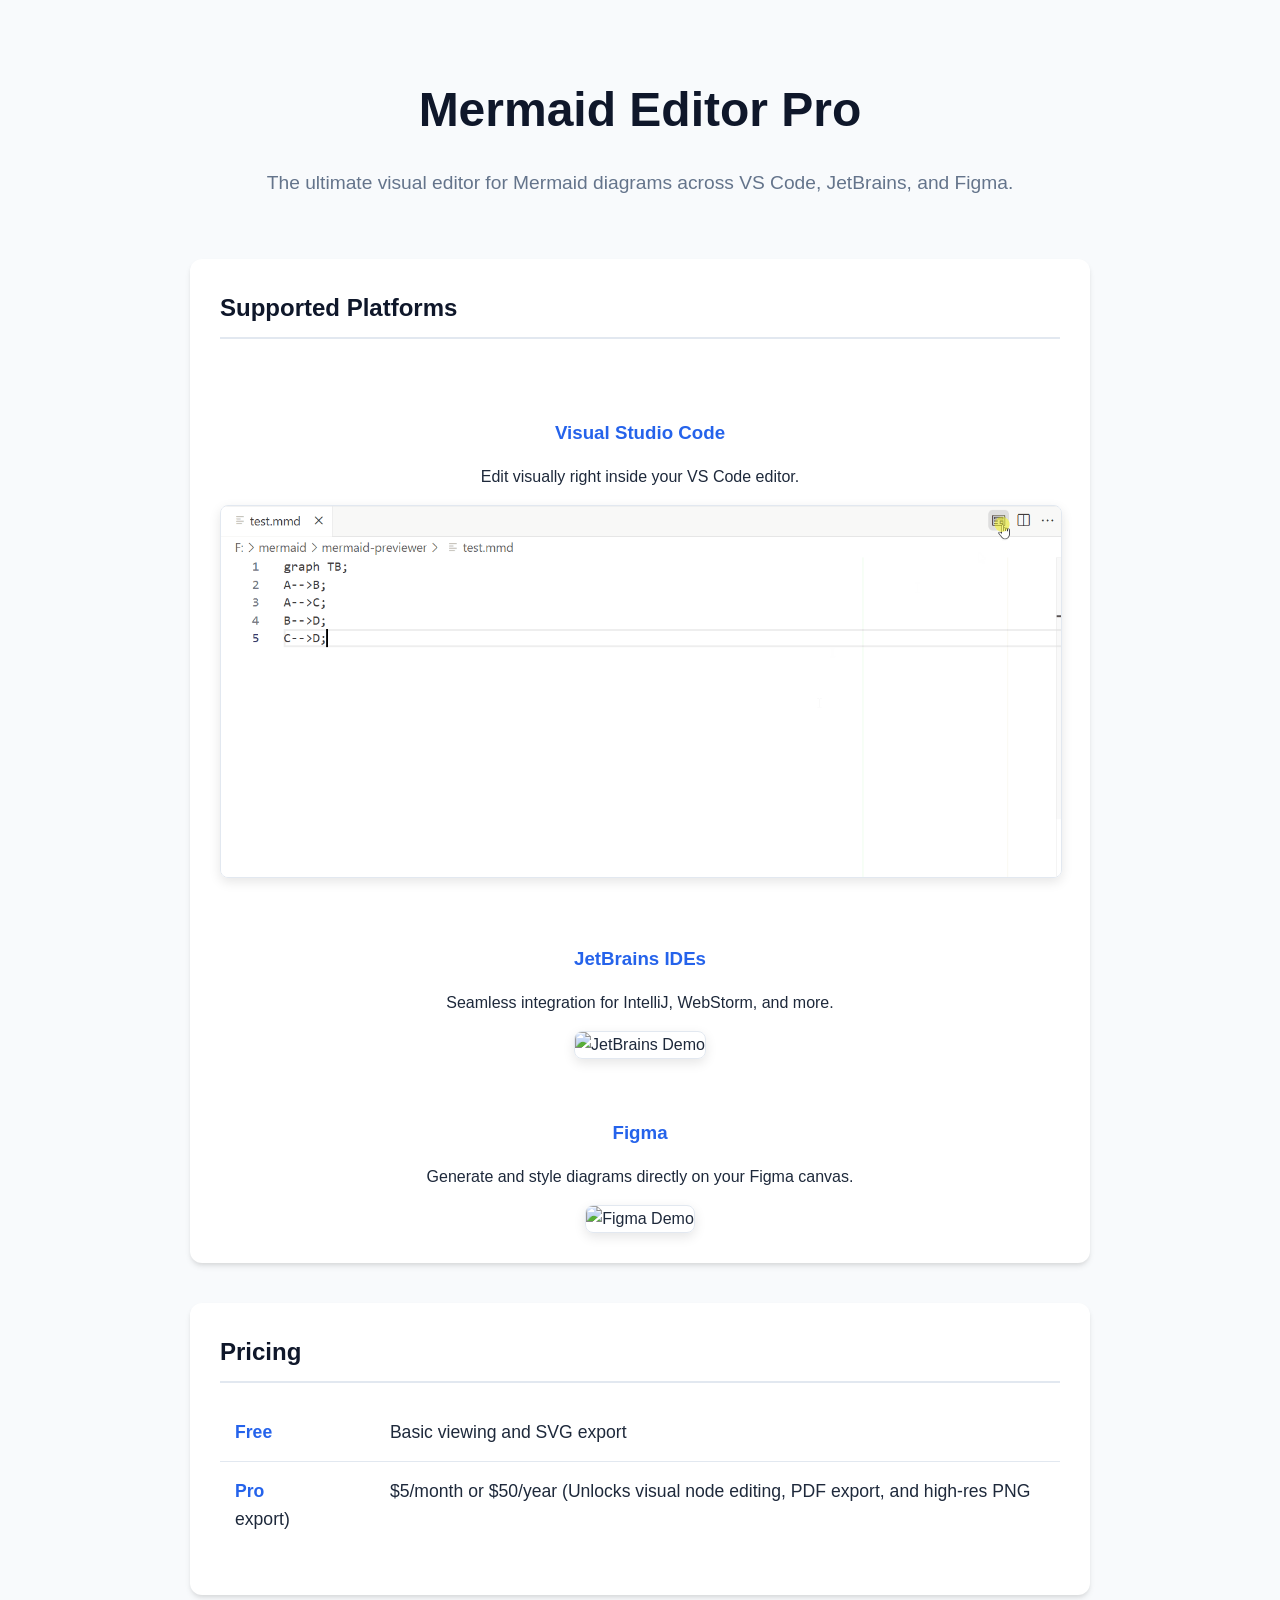
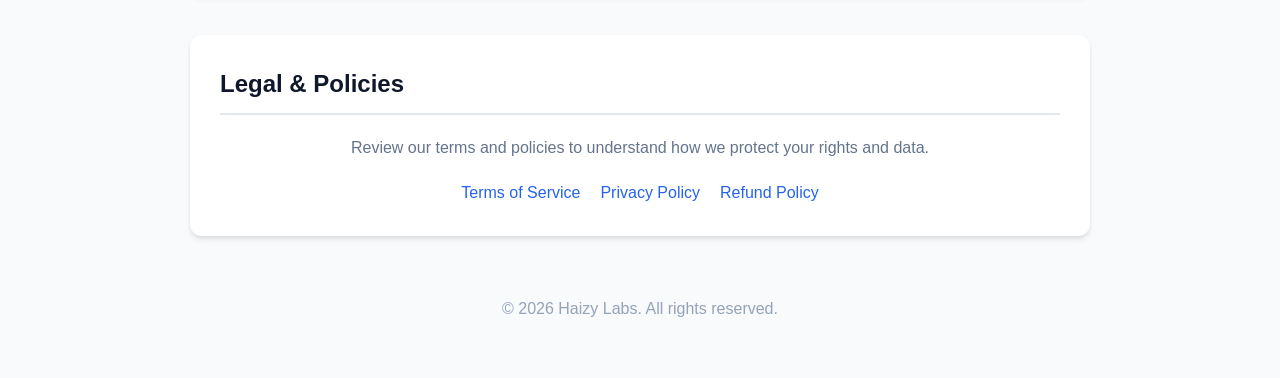
==== index.html @ 595f4f53 "docs: update image links and policy URLs to use new absolute domain paths" ====
<!DOCTYPE html>
<html lang="en">
<head>
    <meta charset="UTF-8">
    <meta name="viewport" content="width=device-width, initial-scale=1.0">
    <title>Mermaid Editor Pro</title>
    <link rel="stylesheet" href="style.css">
</head>
<body>
    <div class="container">
        <header>
            <h1>Mermaid Editor Pro</h1>
            <p class="subtitle">The ultimate visual editor for Mermaid diagrams across VS Code, JetBrains, and Figma.</p>
        </header>

        <div class="section platforms">
            <h2>Supported Platforms</h2>
            
            <div class="platform-card">
                <h3>Visual Studio Code</h3>
                <p>Edit visually right inside your VS Code editor.</p>
                <img src="./assets/mermaid-vscode.gif" alt="VS Code Demo" class="demo-gif">
            </div>

            <div class="platform-card">
                <h3>JetBrains IDEs</h3>
                <p>Seamless integration for IntelliJ, WebStorm, and more.</p>
                <img src="./assets/mermaid-idea.gif" alt="JetBrains Demo" class="demo-gif">
            </div>

            <div class="platform-card">
                <h3>Figma</h3>
                <p>Generate and style diagrams directly on your Figma canvas.</p>
                <img src="./assets/mermaid-figma.gif" alt="Figma Demo" class="demo-gif">
            </div>
        </div>

        <div class="section" id="pricing">
            <h2>Pricing</h2>
            <ul class="pricing-list">
                <li><strong>Free</strong> Basic viewing and SVG export</li>
                <li><strong>Pro</strong> $5/month or $50/year (Unlocks visual node editing, PDF export, and high-res PNG export)</li>
            </ul>
        </div>

        <div class="section">
            <h2>Legal & Policies</h2>
            <p style="text-align: center; color: #64748b;">Review our terms and policies to understand how we protect your rights and data.</p>
            <div class="legal-links">
                <a href="terms.html">Terms of Service</a>
                <a href="privacy.html">Privacy Policy</a>
                <a href="refund.html">Refund Policy</a>
            </div>
        </div>

        <footer>
            <p>&copy; 2026 Haizy Labs. All rights reserved.</p>
        </footer>
    </div>
</body>
</html>
---- style.css ----
:root {
    --primary-color: #2563eb;
    --bg-color: #f8fafc;
    --text-color: #1e293b;
    --card-bg: #ffffff;
}
body {
    font-family: -apple-system, BlinkMacSystemFont, "Segoe UI", Roboto, Helvetica, Arial, sans-serif;
    line-height: 1.6;
    color: var(--text-color);
    background-color: var(--bg-color);
    margin: 0;
    padding: 0;
}
.container {
    max-width: 900px;
    margin: 0 auto;
    padding: 40px 20px;
}
header {
    text-align: center;
    margin-bottom: 60px;
}
h1 {
    font-size: 3em;
    margin-bottom: 10px;
    color: #0f172a;
}
.subtitle {
    font-size: 1.2em;
    color: #64748b;
    margin-bottom: 30px;
}
.section {
    background: var(--card-bg);
    border-radius: 12px;
    padding: 30px;
    margin-bottom: 40px;
    box-shadow: 0 4px 6px -1px rgba(0, 0, 0, 0.1), 0 2px 4px -1px rgba(0, 0, 0, 0.06);
}
h2 {
    border-bottom: 2px solid #e2e8f0;
    padding-bottom: 10px;
    margin-top: 0;
    color: #0f172a;
}
.platforms {
    display: flex;
    flex-direction: column;
    gap: 40px;
}
.platform-card {
    text-align: center;
}
.platform-card h3 {
    margin-bottom: 15px;
    color: var(--primary-color);
}
.demo-gif {
    max-width: 100%;
    border-radius: 8px;
    box-shadow: 0 4px 12px rgba(0,0,0,0.1);
    border: 1px solid #e2e8f0;
}
.pricing-list, .legal-list {
    list-style: none;
    padding: 0;
}
.pricing-list li {
    padding: 15px;
    border-bottom: 1px solid #e2e8f0;
    font-size: 1.1em;
}
.pricing-list li:last-child {
    border-bottom: none;
}
.pricing-list strong {
    color: var(--primary-color);
    display: inline-block;
    width: 150px;
}
.legal-links {
    display: flex;
    gap: 20px;
    justify-content: center;
    margin-top: 20px;
}
a {
    color: var(--primary-color);
    text-decoration: none;
    font-weight: 500;
}
a:hover {
    text-decoration: underline;
}
footer {
    text-align: center;
    margin-top: 60px;
    color: #94a3b8;
}
.nav-bar {
    margin-bottom: 30px;
}
.nav-bar a {
    display: inline-flex;
    align-items: center;
    gap: 8px;
    color: #64748b;
    font-size: 1.1em;
}
.nav-bar a:hover {
    color: var(--primary-color);
}
.content-header {
    margin-bottom: 30px;
}
.content-header h1 {
    font-size: 2.5em;
    margin-bottom: 5px;
}
.content-header p {
    color: #64748b;
    margin-top: 0;
}
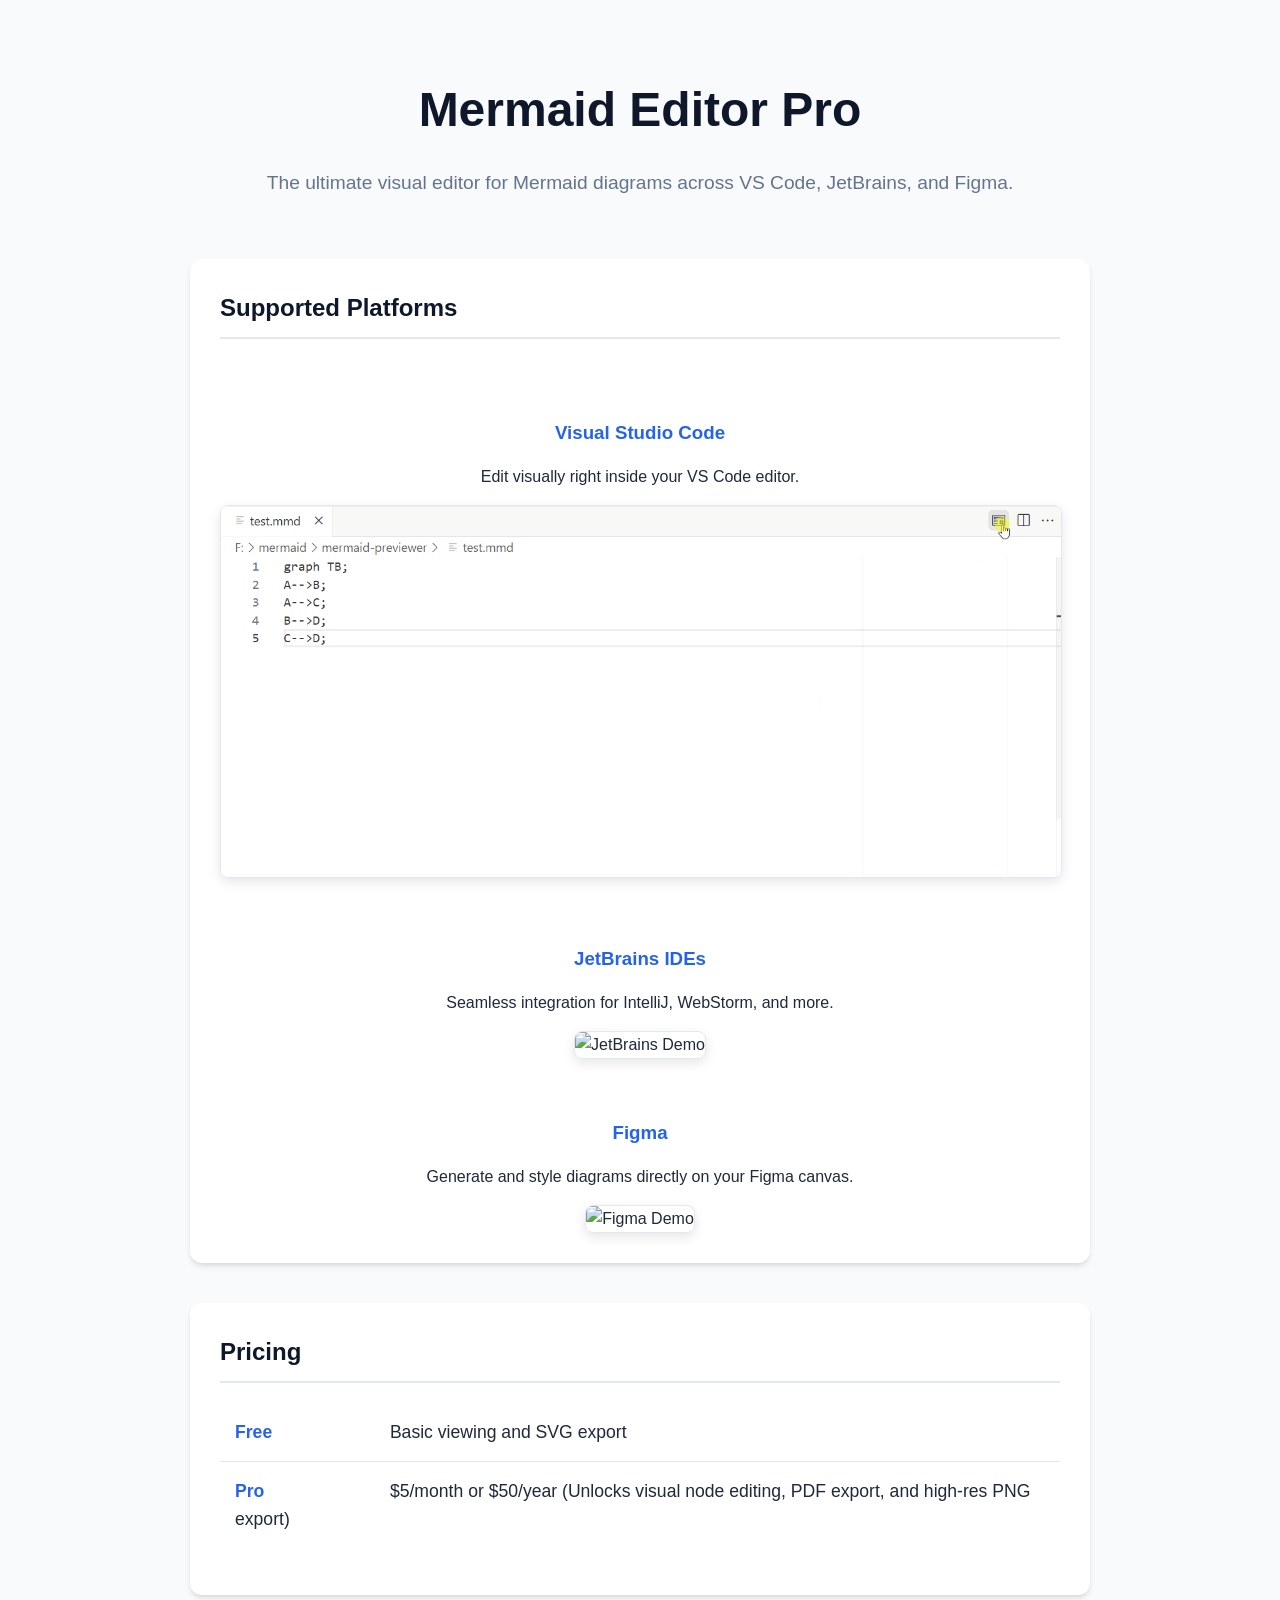
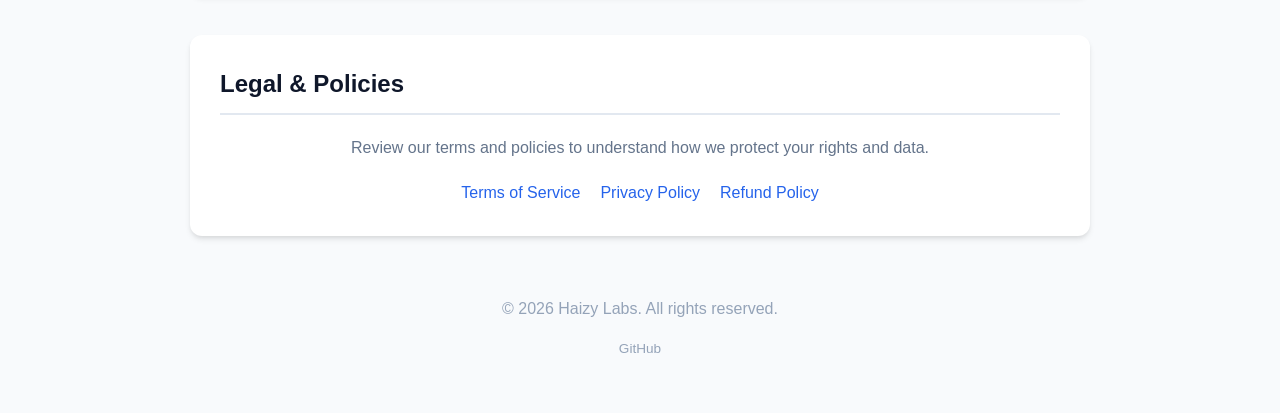
==== commit b91a665f: "docs: add GitHub link to footer" ====
--- a/index.html
+++ b/index.html
@@ -55,6 +55,9 @@
 
         <footer>
             <p>&copy; 2026 Haizy Labs. All rights reserved.</p>
+            <p style="font-size: 0.85rem; color: #94a3b8; margin-top: 4px;">
+                <a href="https://github.com/haizy-labs/haizy-labs.github.io" target="_blank" style="color: #94a3b8;">GitHub</a>
+            </p>
         </footer>
     </div>
 </body>
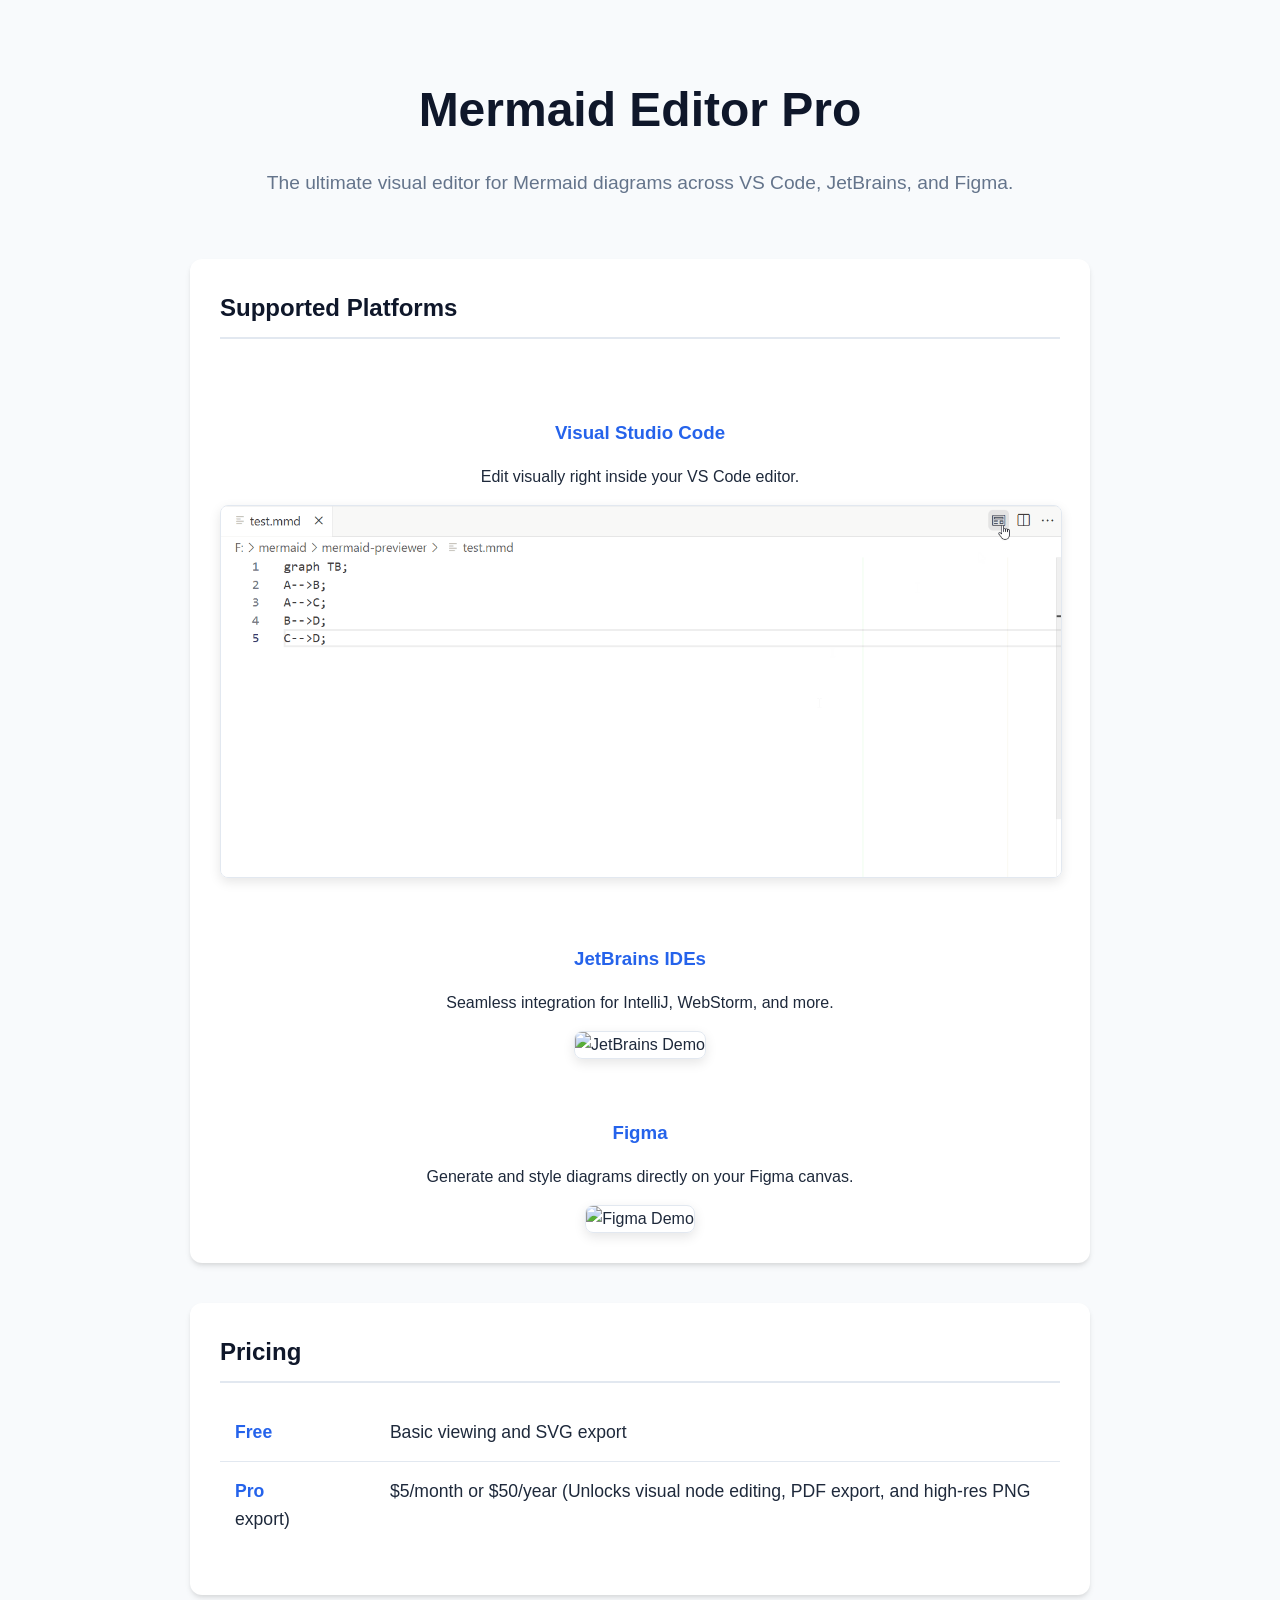
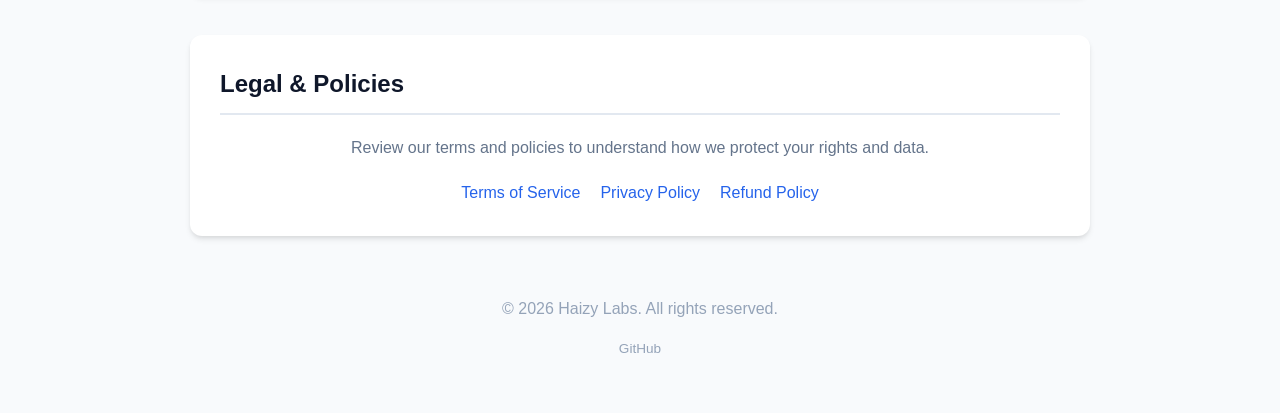
==== commit bb4c3768: "chore: trigger Pages redeploy" ====
--- a/index.html
+++ b/index.html
@@ -56,7 +56,7 @@
         <footer>
             <p>&copy; 2026 Haizy Labs. All rights reserved.</p>
             <p style="font-size: 0.85rem; color: #94a3b8; margin-top: 4px;">
-                <a href="https://github.com/haizy-labs/haizy-labs.github.io" target="_blank" style="color: #94a3b8;">GitHub</a>
+                <a href="https://github.com/haizy-labs/haizy-labs.github.io" target="_blank" rel="noopener" style="color: #94a3b8;">GitHub</a>
             </p>
         </footer>
     </div>
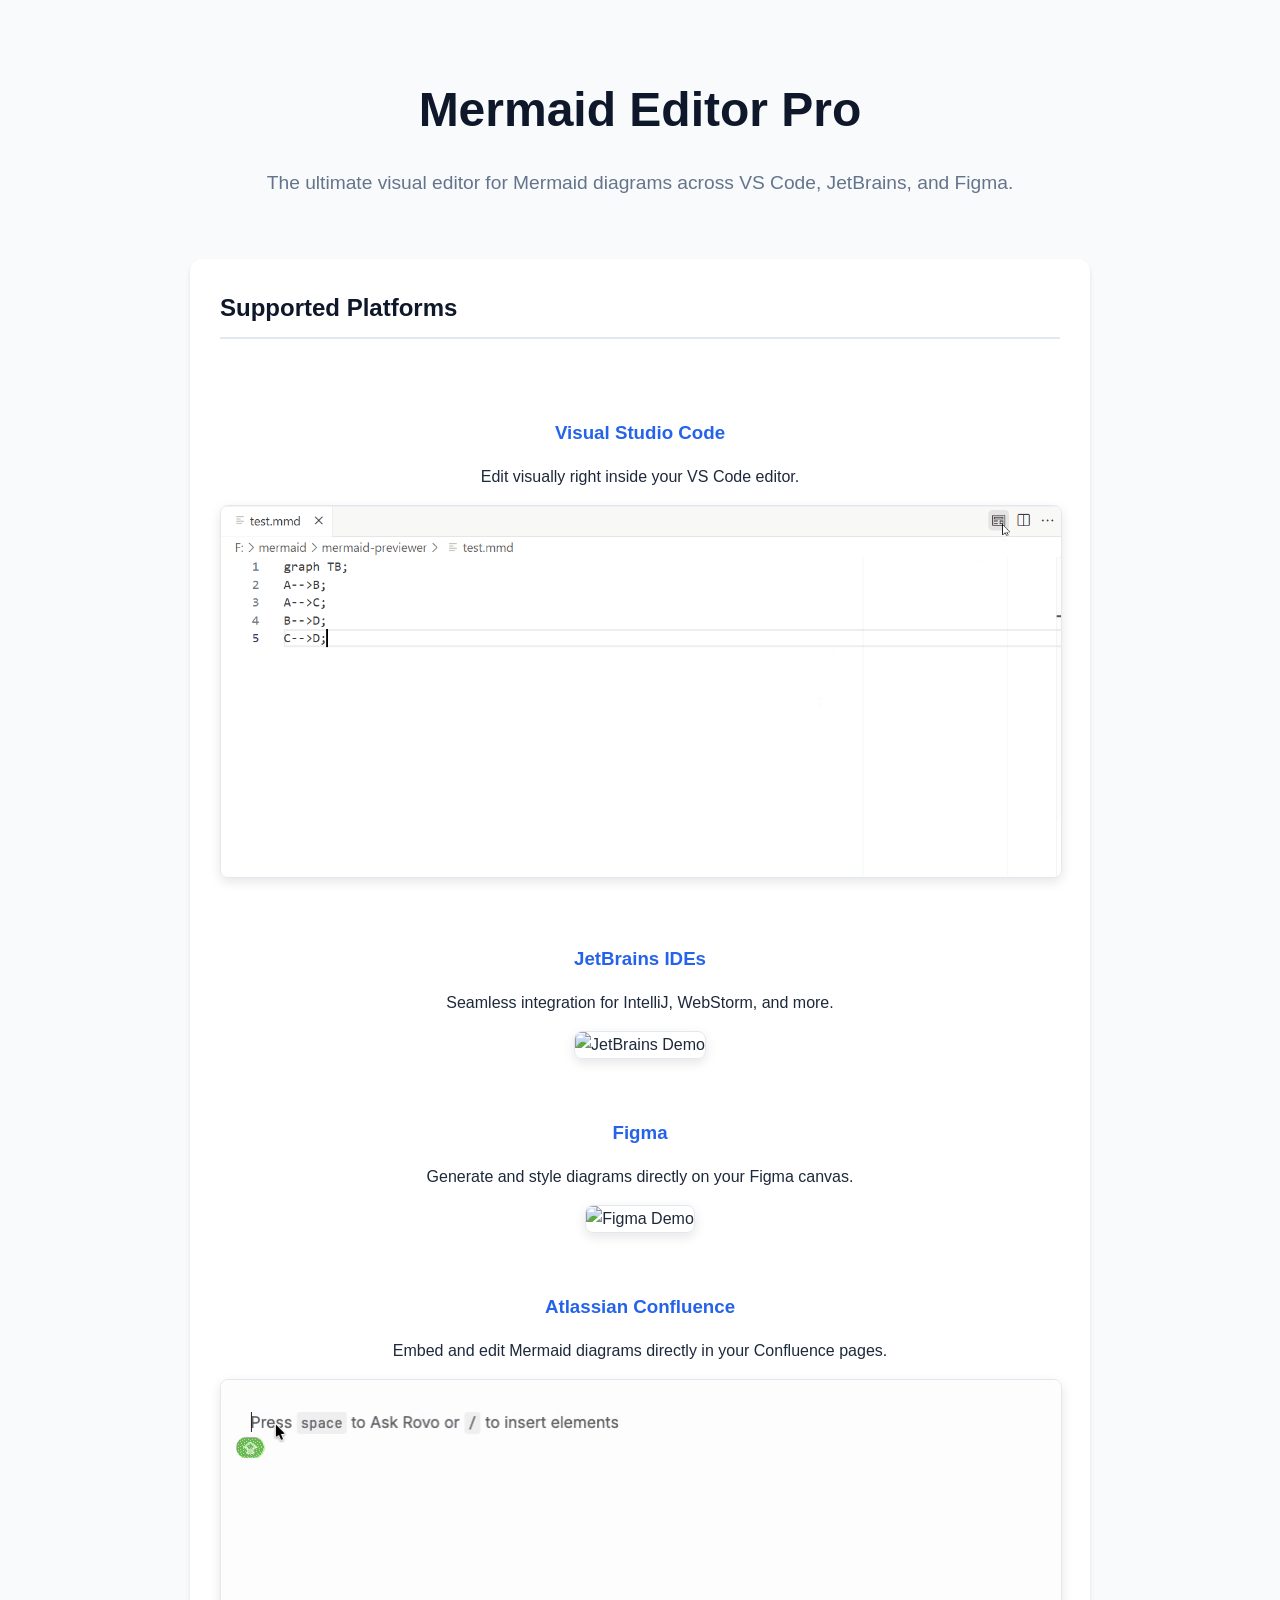
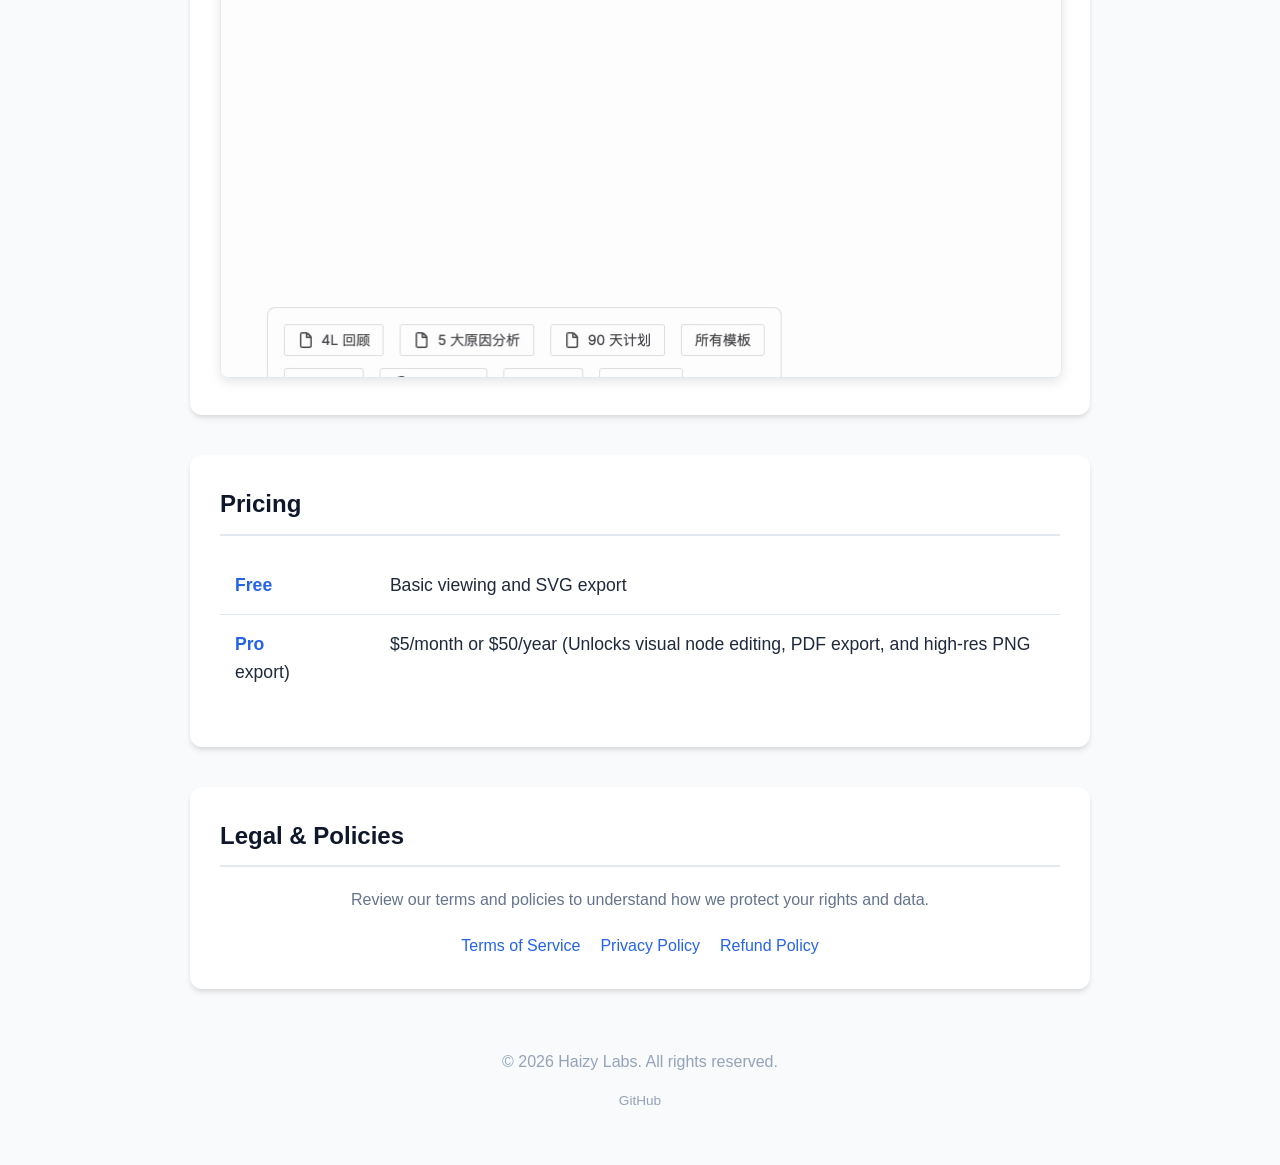
==== commit 4d68832b: "add Confluence platform card and update policy pages" ====
--- a/index.html
+++ b/index.html
@@ -33,6 +33,12 @@
                 <p>Generate and style diagrams directly on your Figma canvas.</p>
                 <img src="./assets/mermaid-figma.gif" alt="Figma Demo" class="demo-gif">
             </div>
+
+            <div class="platform-card">
+                <h3>Atlassian Confluence</h3>
+                <p>Embed and edit Mermaid diagrams directly in your Confluence pages.</p>
+                <img src="./assets/mermaid-confluence.gif" alt="Confluence Demo" class="demo-gif">
+            </div>
         </div>
 
         <div class="section" id="pricing">
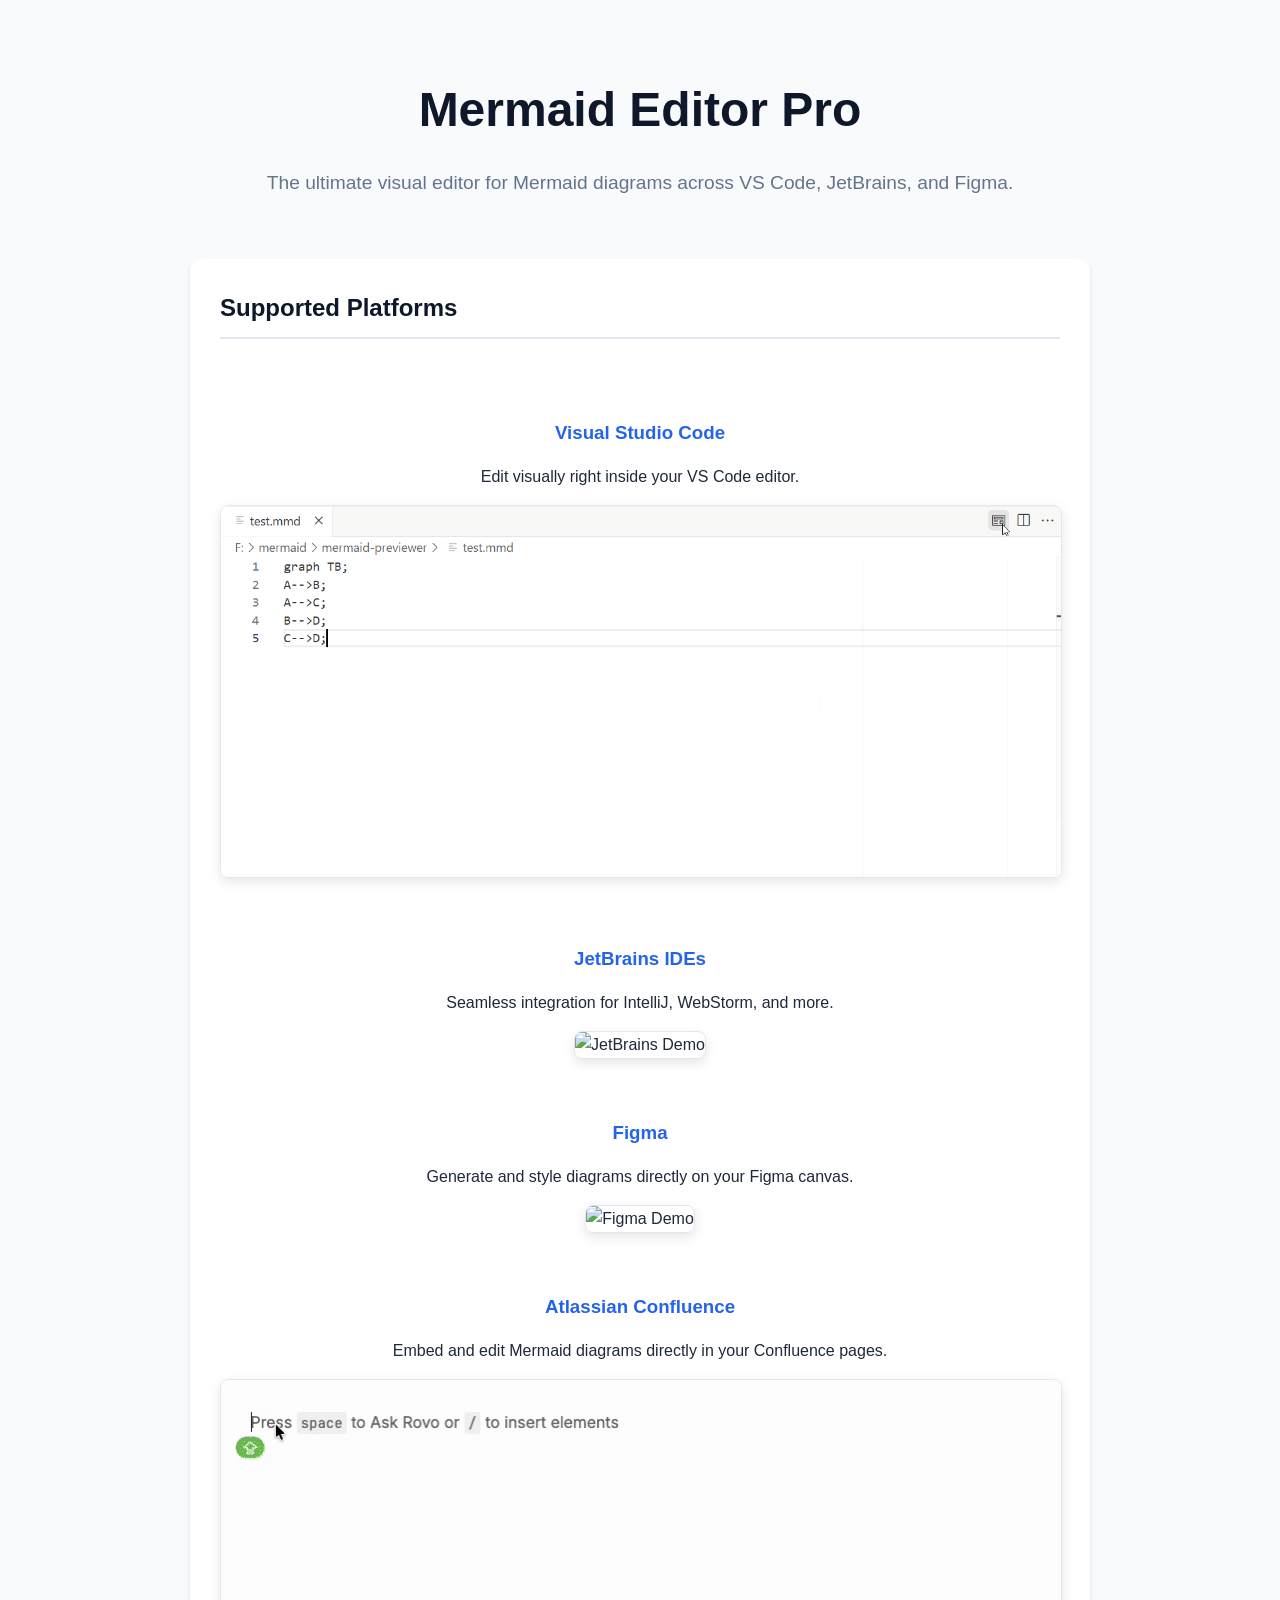
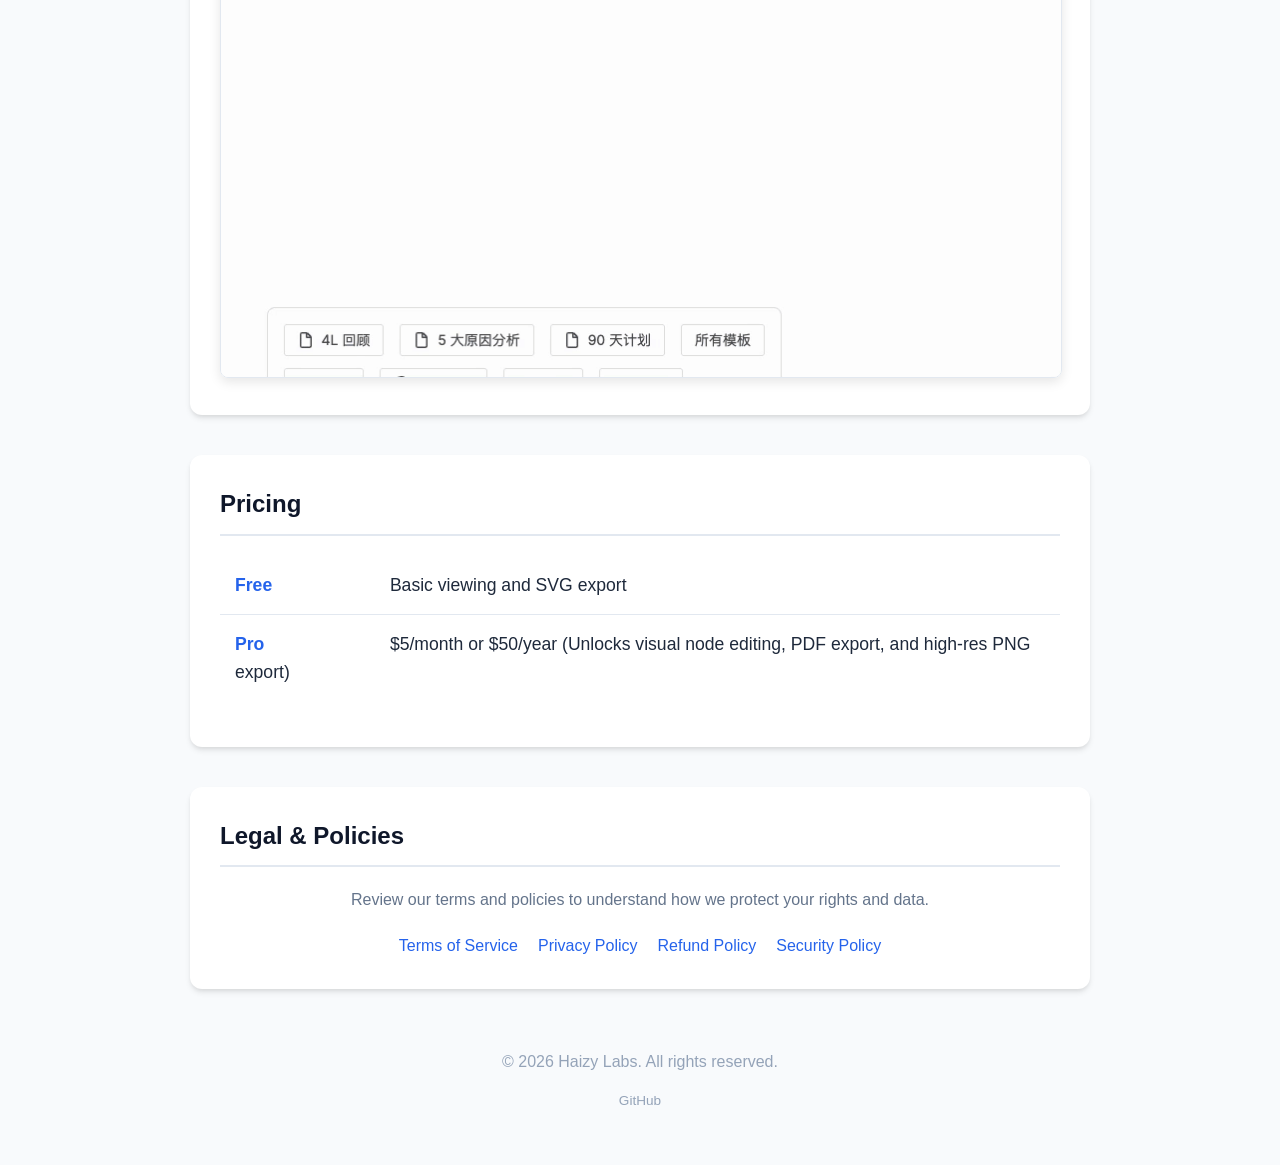
==== commit 53a3cedb: "docs: add Security Policy page for Atlassian Marketplace compliance" ====
--- a/index.html
+++ b/index.html
@@ -56,6 +56,7 @@
                 <a href="terms.html">Terms of Service</a>
                 <a href="privacy.html">Privacy Policy</a>
                 <a href="refund.html">Refund Policy</a>
+                <a href="security.html">Security Policy</a>
             </div>
         </div>
 
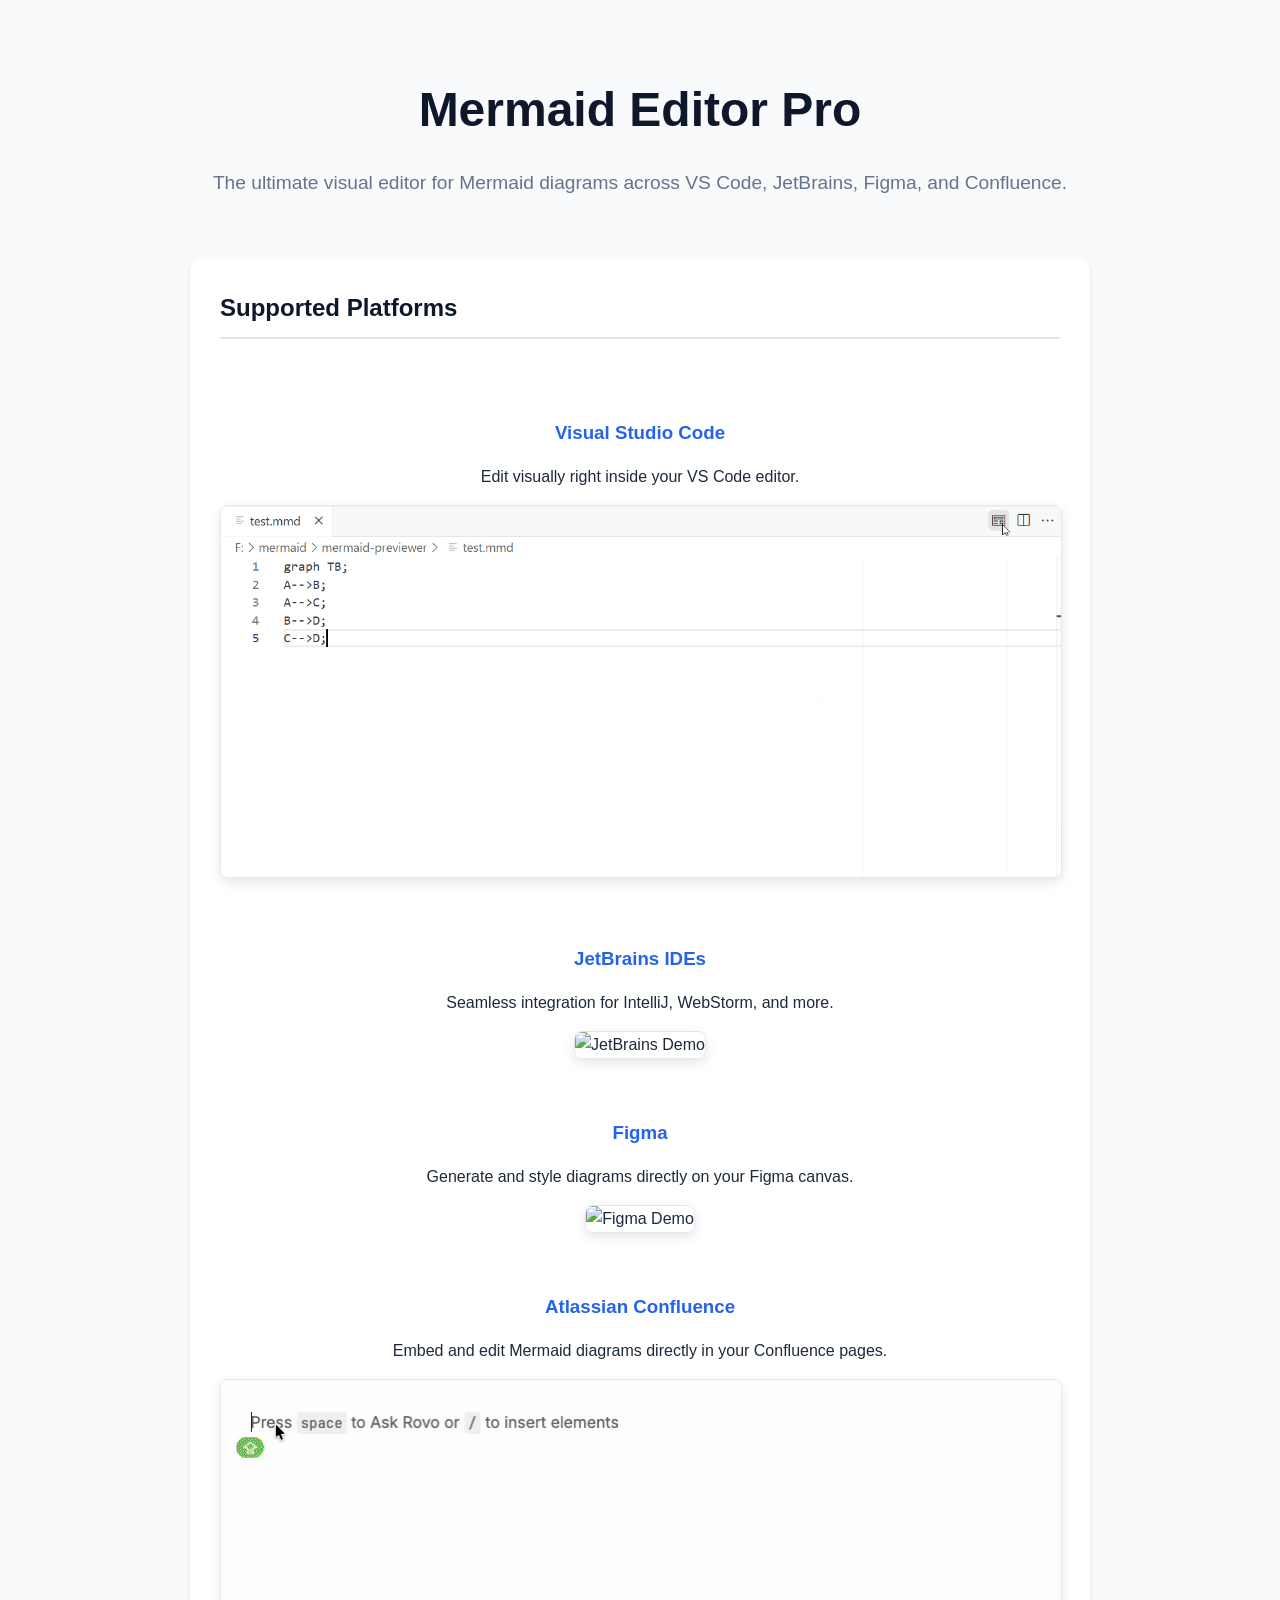
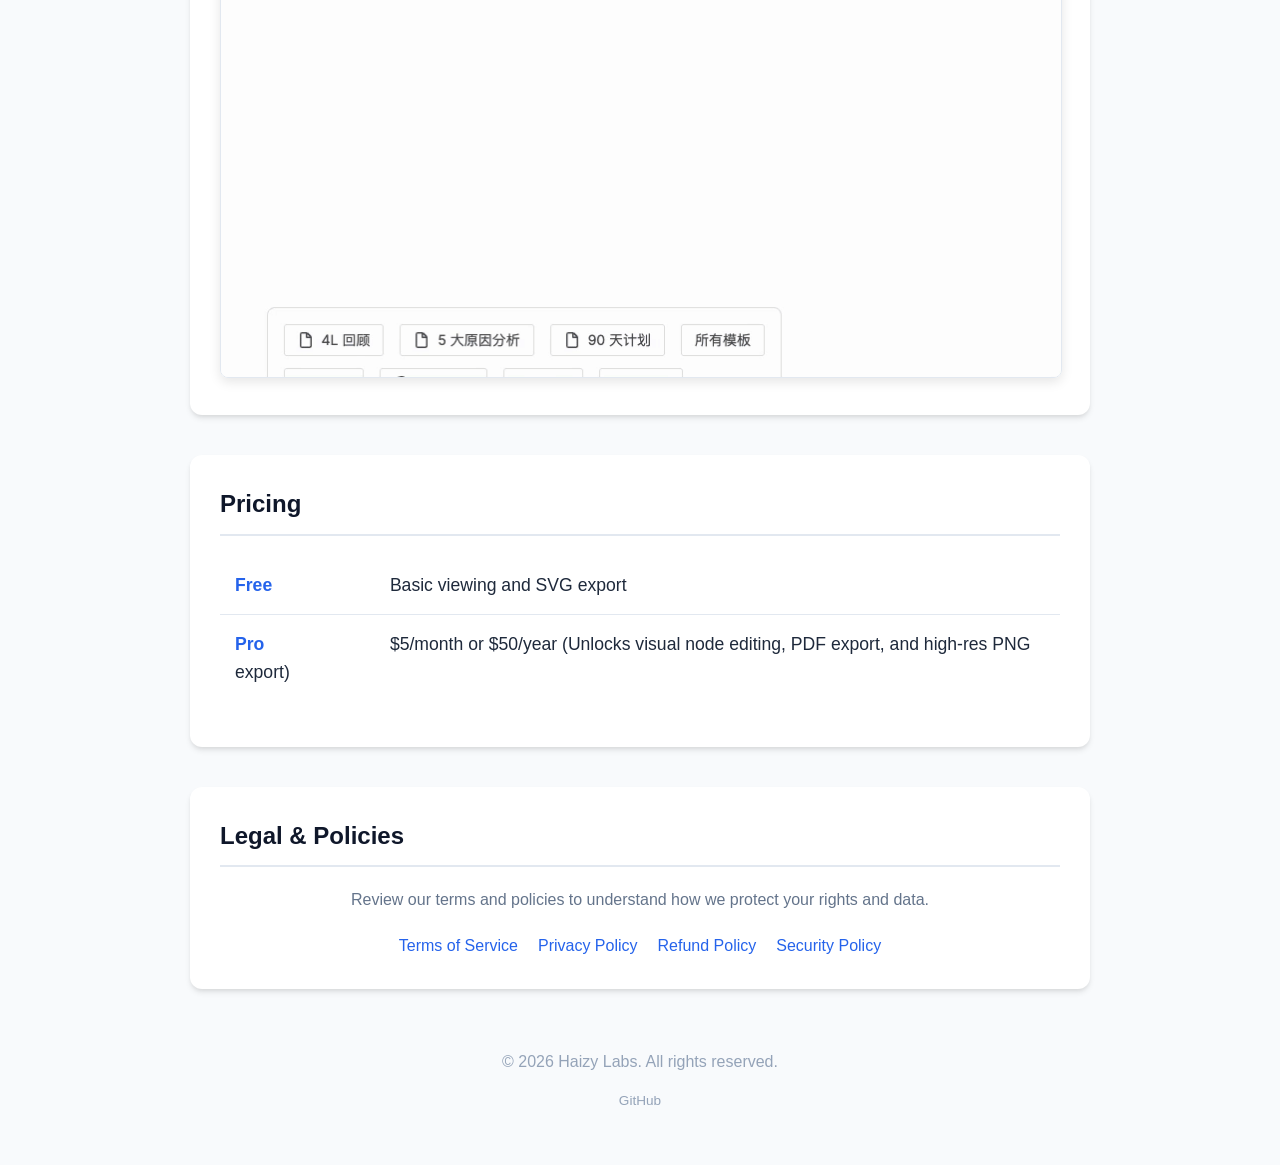
==== commit 9218c105: "docs: add Confluence to homepage subtitle" ====
--- a/index.html
+++ b/index.html
@@ -10,7 +10,7 @@
     <div class="container">
         <header>
             <h1>Mermaid Editor Pro</h1>
-            <p class="subtitle">The ultimate visual editor for Mermaid diagrams across VS Code, JetBrains, and Figma.</p>
+            <p class="subtitle">The ultimate visual editor for Mermaid diagrams across VS Code, JetBrains, Figma, and Confluence.</p>
         </header>
 
         <div class="section platforms">
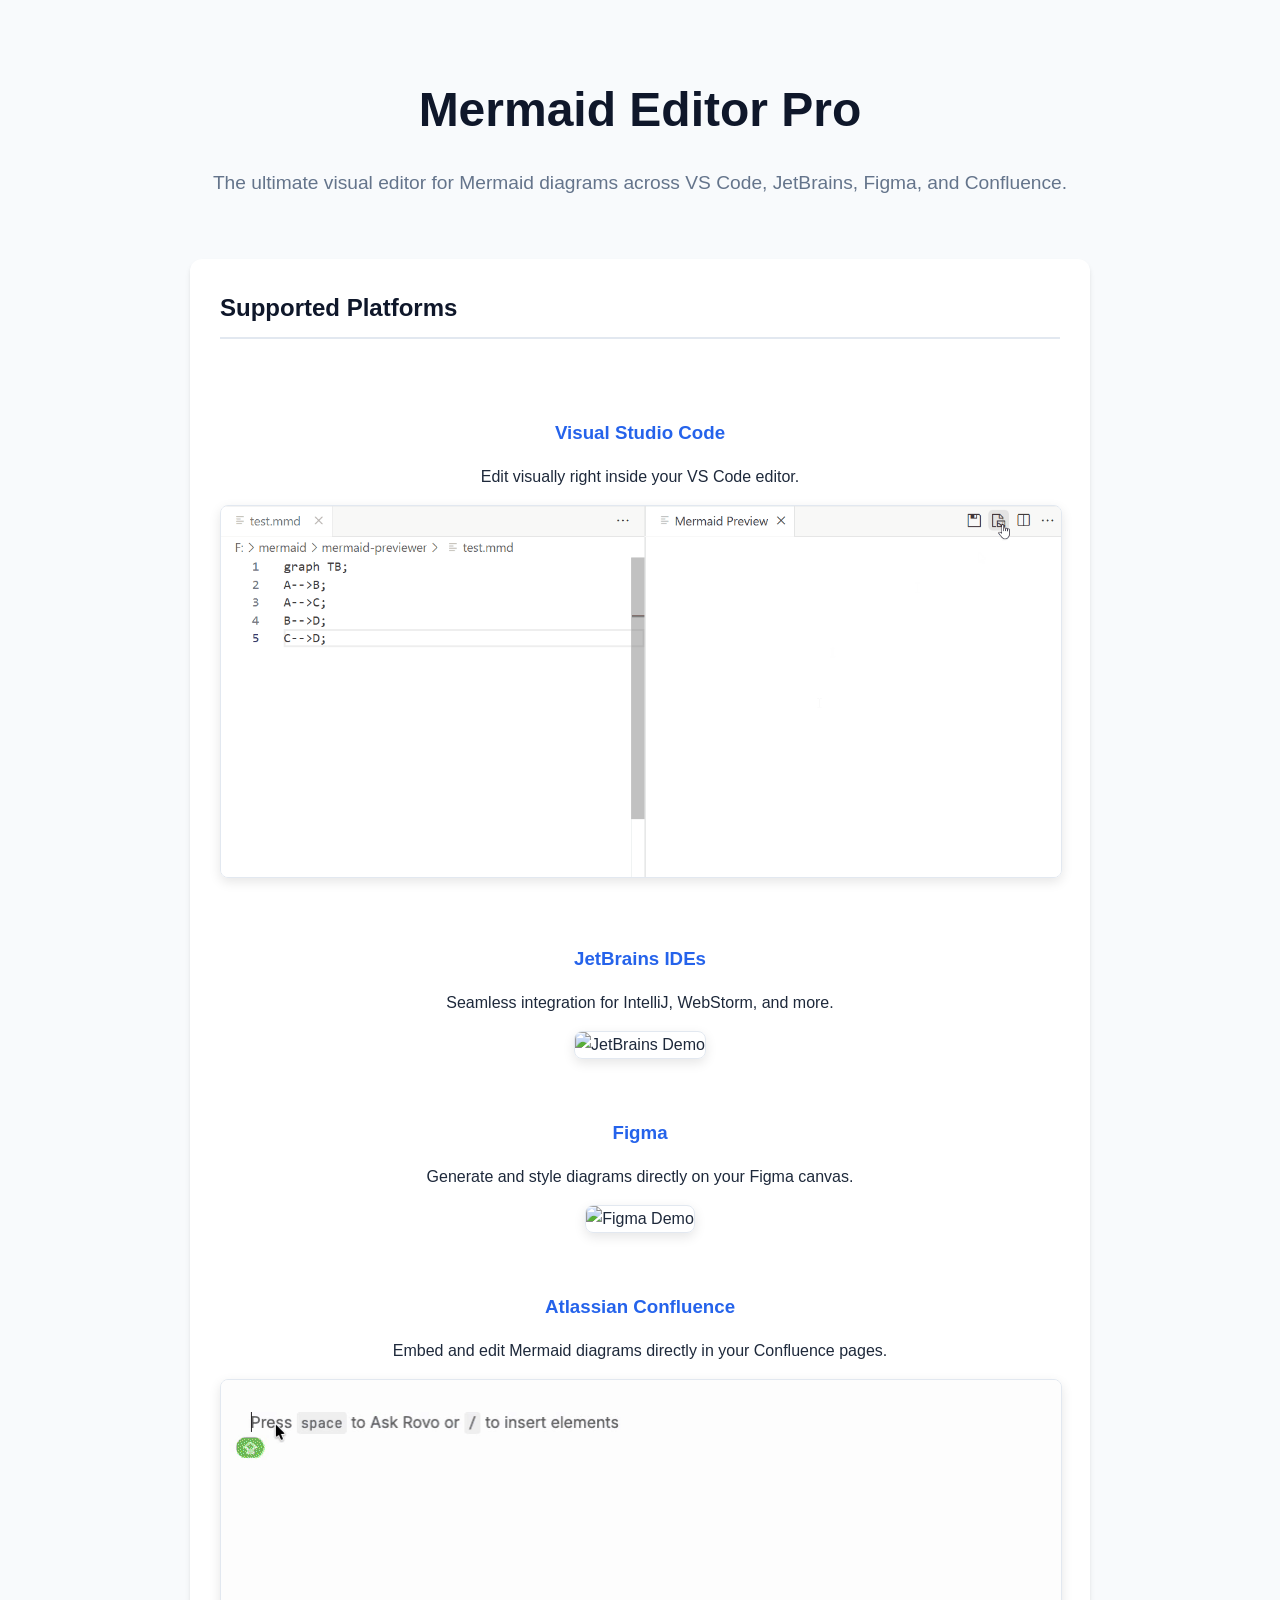
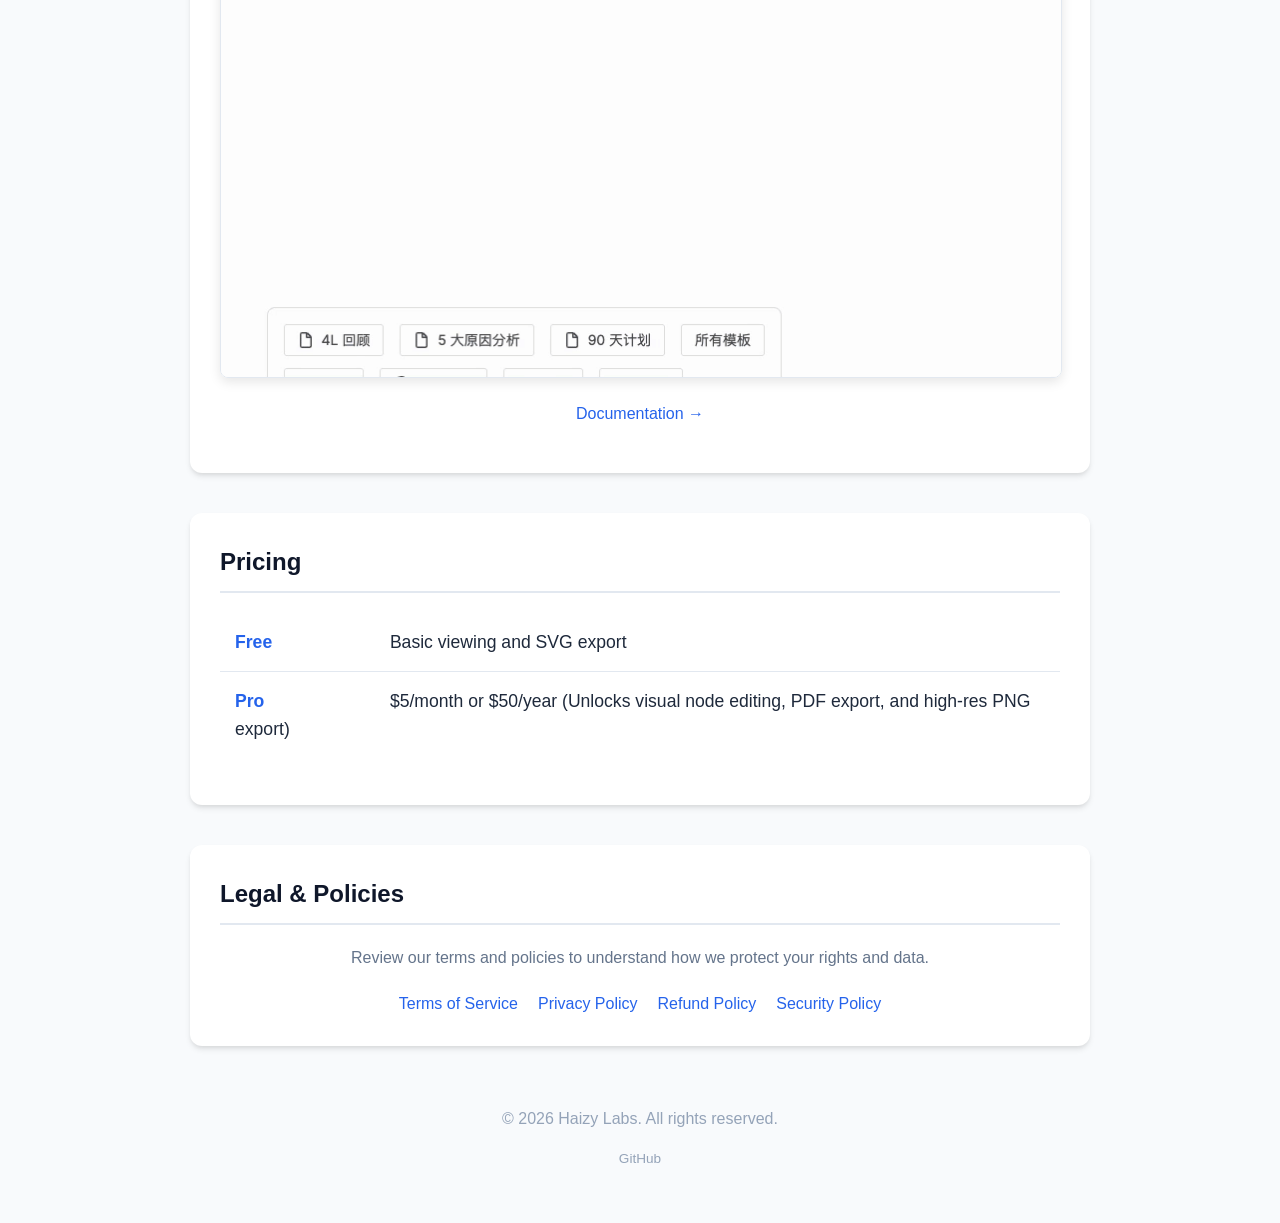
==== commit af4419dd: "docs: add Confluence privacy section, EULA marketplace list, and docs link" ====
--- a/index.html
+++ b/index.html
@@ -38,6 +38,7 @@
                 <h3>Atlassian Confluence</h3>
                 <p>Embed and edit Mermaid diagrams directly in your Confluence pages.</p>
                 <img src="./assets/mermaid-confluence.gif" alt="Confluence Demo" class="demo-gif">
+                <p><a href="confluence/docs.html">Documentation →</a></p>
             </div>
         </div>
 
